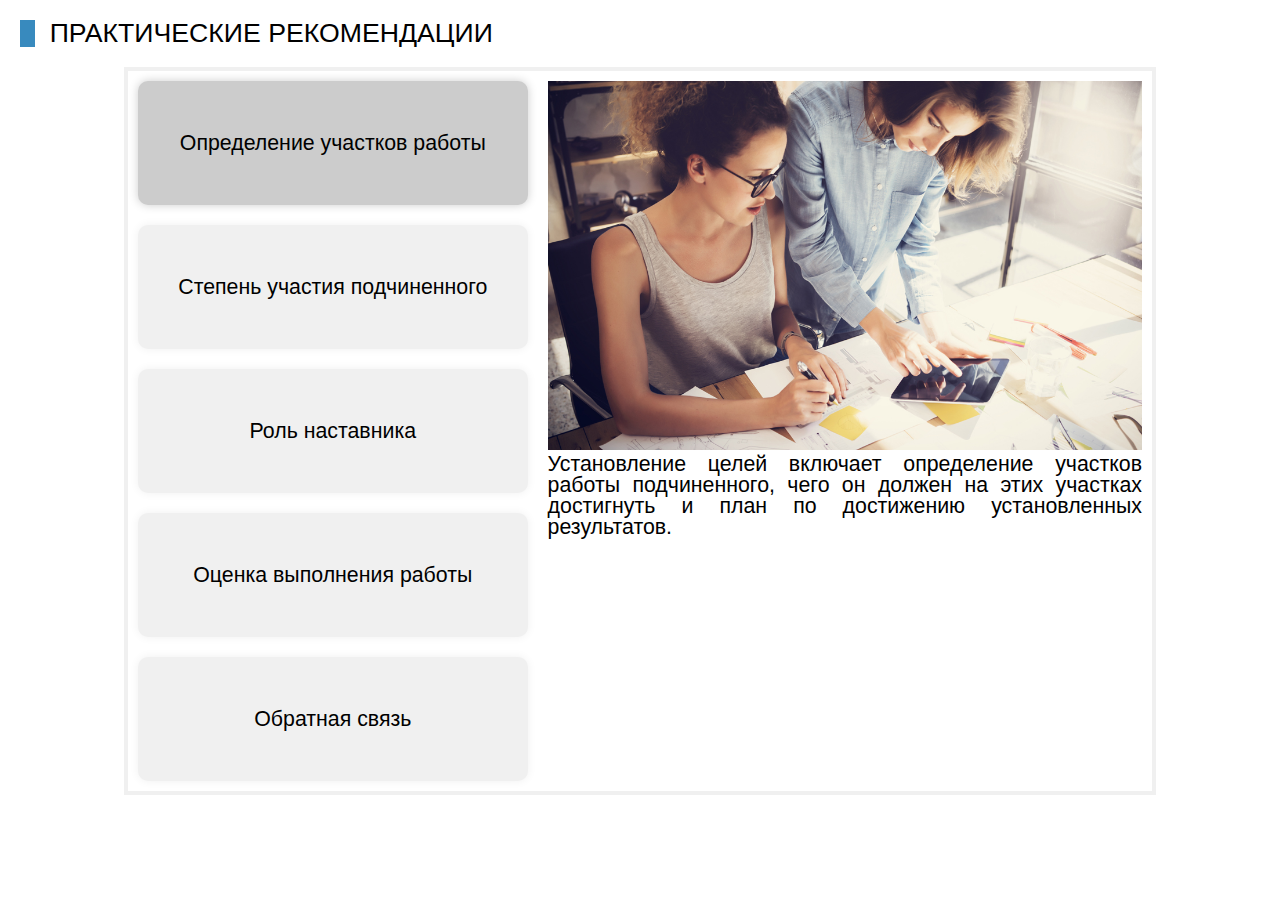
==== ex1/index.html @ 8e563b4e "add ex1 ex2" ====
<!DOCTYPE html>
<html lang="en">
<head>
    <meta charset="UTF-8">
    <title>Практические рекомендации</title>
    <link rel="stylesheet" type="text/css" href="styl.css">
    <meta name="viewport" content="width=device-width, initial-scale=1">
</head>
<body>

<header><div></div>Практические рекомендации</header>

<main>
        <input id="1" type="radio" name="but" checked>
        <input id="2" type="radio" name="but">
        <input id="3" type="radio" name="but">
        <input id="4" type="radio" name="but">
        <input id="5" type="radio" name="but">

        <aside>
            <label for="1" class="but">Определение участков работы</label>
            <label for="2" class="but">Степень участия подчиненного</label>
            <label for="3" class="but">Роль наставника</label>
            <label for="4" class="but">Оценка выполнения работы</label>
            <label for="5" class="but">Обратная связь</label>
        </aside>

        <div class="wrapper_cards">
            <article>
                <div class="wrapper_photo">
                    <img src="src/45_1.jpg">
                </div>
                <div class="description">
                    Установление целей включает определение участков работы подчиненного, чего он должен на этих
                    участках достигнуть и план по достижению установленных результатов.
                </div>
            </article>

            <article>
                <div class="wrapper_photo">
                    <img src="src/45_2.jpg">
                </div>
                <div class="description">
                    Степень участия подчиненного может быть разной в зависимости от организационных условий. Эффективное
                    участие подчиненного предполагает наличие у него возможности влиять на их изменение. Это дает ему
                    возможность планировать и контролировать свои действия, определять способ их выполнения.
                </div>
            </article>

            <article>
                <div class="wrapper_photo">
                    <img src="src/45_3.jpg">
                </div>
                <div class="description">
                    Выполнение работы, как одна из стадий, включает разработку плана действий, описывающего, каким образом цель
                    будет достигнута. Руководитель должен выносить на обсуждение достигнутые результаты, требуемую помощь и
                    корректировку целей; больше играть роль наставника, чем судьи. Такой подход поможет понять подчиненным,
                    что УПЦ – это не жестко формализованное упражнение, а возможность к большей открытости в коммуникациях и
                    гибкость в работе.
                </div>
            </article>

            <article>
                <div class="wrapper_photo">
                    <img src="src/45_4.jpg">
                </div>
                <div class="description">
                    Оценка выполнения работы включает: определение показателя, через который измеряется достигнутый результат;
                    измерение самого результата. Показатель измерения работы по возможности должен носить универсальный характер,
                    что помогает оценивать усилия в правильном направлении и в связи с другими участками работы. В УПЦ большое
                    внимание уделяется самооценке в выполнении работы.
                </div>
            </article>

            <article>
                <div class="wrapper_photo">
                    <img src="src/45_5.jpg">
                </div>
                <div class="description">
                    Обратная связь (см. раздел «Коммуникации») является ключевым элементом УПЦ, устанавливающим степень
                    достижения цели. Знание результата помогает определить направление
                    улучшения работы, развития самого исполнителя с точки зрения его подготовки, отношения к работе и мотивации.
                    Процедура обратной связи в УПЦ строится из определения достигнутых результатов и разработки мер по их
                    дальнейшему улучшению.
                </div>
             </article>
        </div>

</main>

</body>
</html>
---- ex1/styl.css ----
body {
    margin: 0;
    padding: 0;
    height: 100vh;
}

header {
    font-family: Verdana, sans-serif;
    text-transform: uppercase;
    font-size: 20pt;
    line-height: 27px;
    padding: 20px;
}

header > div {
    width: 1ch;
    height: 27px;
    float: left;

    margin-right: 1ch;
    background-color: #388abe;
}

main {
    min-height: 80%;
    max-height: 100%;
    width: 80%;
    margin: auto;
    border: 4px solid #F0F0F0;

    display: grid;
    grid-template-columns: 1fr 1.5fr;
    -ms-grid-columns: 1fr 1.5fr;
}

aside {
    text-align: center;
    font-family: Verdana, sans-serif;
    font-size: 16pt;
    line-height: 21px;

    display: grid;
    grid-template-rows: 1fr 1fr 1fr 1fr 1fr;
    -ms-grid-rows: 1fr 1fr 1fr 1fr 1fr;
}

.but {
    margin: 10px ;
    background-color: #F0F0F0;
    border-radius: 10px;
    box-shadow: 0 0 10px #F0F0F0;

    display: flex;
    align-items: center;
    justify-content: center;

}

.wrapper_cards {
    margin: 10px;
}

.wrapper_photo img {
    object-fit: cover;
    width: 100%;
    height: 100%;
}

.description {
    font-family: Verdana, sans-serif;
    font-size: 16pt;
    line-height: 21px;
    
    align-self: start;
    text-align: justify;
}

input {
    display: none;
}

.but:hover,
input[id="1"]:checked ~ aside > label[for="1"],
input[id="2"]:checked ~ aside > label[for="2"],
input[id="3"]:checked ~ aside > label[for="3"],
input[id="4"]:checked ~ aside > label[for="4"],
input[id="5"]:checked ~ aside > label[for="5"] {
    transition-duration: 0.3s;
    transition-timing-function: linear;
    background-color: #CCCCCC !important;
    box-shadow: 0 0 10px #CCCCCC;
}

input[id="1"]:checked ~ .wrapper_cards article:not(:nth-child(1)),
input[id="2"]:checked ~ .wrapper_cards article:not(:nth-child(2)),
input[id="3"]:checked ~ .wrapper_cards article:not(:nth-child(3)),
input[id="4"]:checked ~ .wrapper_cards article:not(:nth-child(4)),
input[id="5"]:checked ~ .wrapper_cards article:not(:nth-child(5)) {
    display: none;
}

@media only screen and (min-device-width: 480px) and (max-device-width: 768px) {
    header {
        color: #388abe;
    }
    main {
        border: 1px solid gray;
    }
    .but {
        margin: 5px;
    }
    .wrapper_photo  {
        margin: 0 0 3vw 3vw;
    }

    .wrapper_cards {
        margin-right: 3vw;
    }
}

@media only screen and (max-device-width: 480px){
    aside {
        display: none !important;
    }
    header {
        color: #388abe;
        padding: 5px;
        font-size: 5vw;
    }
    main {
        display: block;
        border: none;
        width: 100%;
    }
    .wrapper_cards article {
        display: block !important;
        margin: 0 0 10px;
    }
}
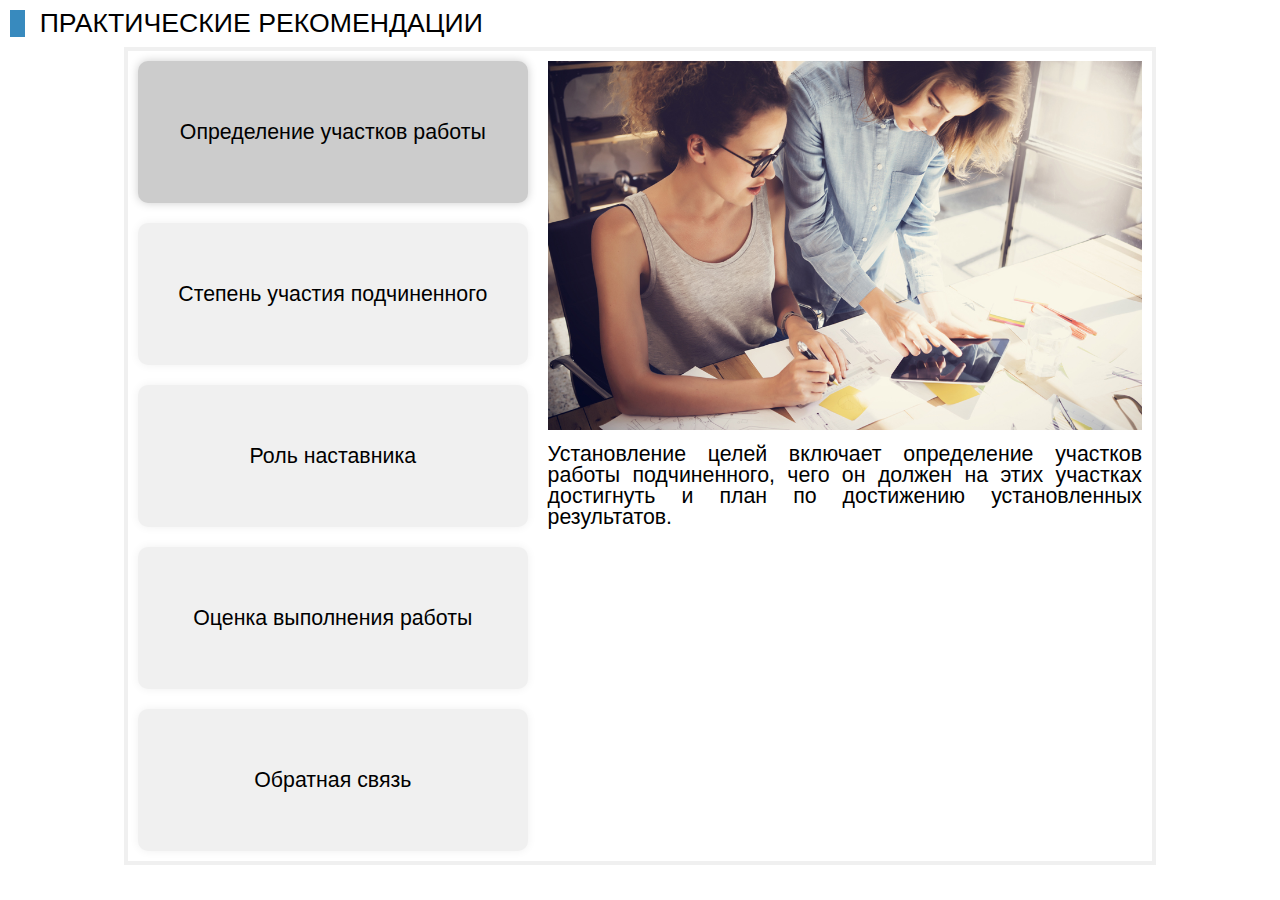
==== commit 96125989: "modif css" ====
--- a/ex1/index.html
+++ b/ex1/index.html
@@ -28,7 +28,7 @@
         <div class="wrapper_cards">
             <article>
                 <div class="wrapper_photo">
-                    <img src="src/45_1.jpg">
+                    <img src="src/45_1.jpg" alt="">
                 </div>
                 <div class="description">
                     Установление целей включает определение участков работы подчиненного, чего он должен на этих
@@ -38,7 +38,7 @@
 
             <article>
                 <div class="wrapper_photo">
-                    <img src="src/45_2.jpg">
+                    <img src="src/45_2.jpg" alt="">
                 </div>
                 <div class="description">
                     Степень участия подчиненного может быть разной в зависимости от организационных условий. Эффективное
@@ -49,7 +49,7 @@
 
             <article>
                 <div class="wrapper_photo">
-                    <img src="src/45_3.jpg">
+                    <img src="src/45_3.jpg" alt="">
                 </div>
                 <div class="description">
                     Выполнение работы, как одна из стадий, включает разработку плана действий, описывающего, каким образом цель
@@ -62,7 +62,7 @@
 
             <article>
                 <div class="wrapper_photo">
-                    <img src="src/45_4.jpg">
+                    <img src="src/45_4.jpg" alt="">
                 </div>
                 <div class="description">
                     Оценка выполнения работы включает: определение показателя, через который измеряется достигнутый результат;
@@ -74,7 +74,7 @@
 
             <article>
                 <div class="wrapper_photo">
-                    <img src="src/45_5.jpg">
+                    <img src="src/45_5.jpg" alt="">
                 </div>
                 <div class="description">
                     Обратная связь (см. раздел «Коммуникации») является ключевым элементом УПЦ, устанавливающим степень
--- a/ex1/styl.css
+++ b/ex1/styl.css
@@ -9,7 +9,7 @@
     text-transform: uppercase;
     font-size: 20pt;
     line-height: 27px;
-    padding: 20px;
+    padding: 10px;
 }
 
 header > div {
@@ -22,11 +22,15 @@
 }
 
 main {
-    min-height: 80%;
+    min-height: 90%;
     max-height: 100%;
     width: 80%;
     margin: auto;
     border: 4px solid #F0F0F0;
+
+    font-family: Verdana, sans-serif;
+    font-size: 16pt;
+    line-height: 21px;
 
     display: grid;
     grid-template-columns: 1fr 1.5fr;
@@ -35,9 +39,6 @@
 
 aside {
     text-align: center;
-    font-family: Verdana, sans-serif;
-    font-size: 16pt;
-    line-height: 21px;
 
     display: grid;
     grid-template-rows: 1fr 1fr 1fr 1fr 1fr;
@@ -45,7 +46,7 @@
 }
 
 .but {
-    margin: 10px ;
+    margin: 10px;
     background-color: #F0F0F0;
     border-radius: 10px;
     box-shadow: 0 0 10px #F0F0F0;
@@ -53,7 +54,6 @@
     display: flex;
     align-items: center;
     justify-content: center;
-
 }
 
 .wrapper_cards {
@@ -61,22 +61,14 @@
 }
 
 .wrapper_photo img {
-    object-fit: cover;
+    object-fit: contain;
     width: 100%;
     height: 100%;
 }
 
 .description {
-    font-family: Verdana, sans-serif;
-    font-size: 16pt;
-    line-height: 21px;
-    
-    align-self: start;
     text-align: justify;
-}
-
-input {
-    display: none;
+    margin: 10px 0 0;
 }
 
 .but:hover,
@@ -85,12 +77,13 @@
 input[id="3"]:checked ~ aside > label[for="3"],
 input[id="4"]:checked ~ aside > label[for="4"],
 input[id="5"]:checked ~ aside > label[for="5"] {
-    transition-duration: 0.3s;
-    transition-timing-function: linear;
-    background-color: #CCCCCC !important;
+    transition: all 0.3s linear;
+    background-color: #CCCCCC;
     box-shadow: 0 0 10px #CCCCCC;
+    cursor: pointer;
 }
 
+input[name="but"],
 input[id="1"]:checked ~ .wrapper_cards article:not(:nth-child(1)),
 input[id="2"]:checked ~ .wrapper_cards article:not(:nth-child(2)),
 input[id="3"]:checked ~ .wrapper_cards article:not(:nth-child(3)),
@@ -99,7 +92,7 @@
     display: none;
 }
 
-@media only screen and (min-device-width: 480px) and (max-device-width: 768px) {
+@media screen and (min-device-width: 480px) and (max-device-width: 768px) {
     header {
         color: #388abe;
     }
@@ -112,13 +105,12 @@
     .wrapper_photo  {
         margin: 0 0 3vw 3vw;
     }
-
     .wrapper_cards {
         margin-right: 3vw;
     }
 }
 
-@media only screen and (max-device-width: 480px){
+@media screen and (max-device-width: 480px){
     aside {
         display: none !important;
     }
